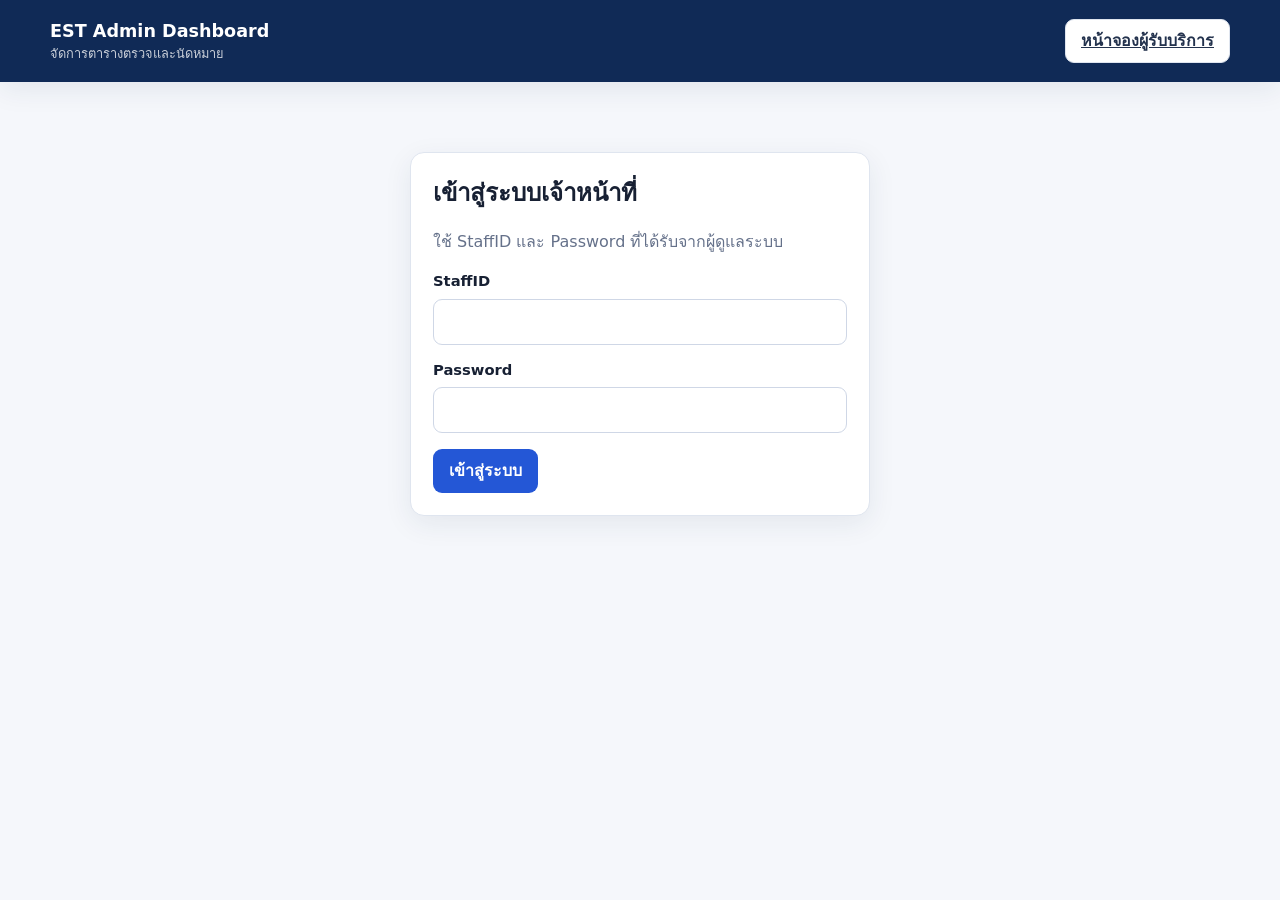
==== web/admin.html @ 44da2e07 "Add files via upload" ====
<!doctype html>
<html lang="th">
<head><meta charset="utf-8"><meta name="viewport" content="width=device-width,initial-scale=1"><title>EST Admin Dashboard</title><link rel="stylesheet" href="assets/styles.css"></head>
<body>
<header class="site-header"><div class="header-inner"><div class="brand">EST Admin Dashboard<small>จัดการตารางตรวจและนัดหมาย</small></div><a class="btn btn-ghost" href="index.html">หน้าจองผู้รับบริการ</a></div></header>
<main class="container">
  <section id="login-panel" class="card login-wrap">
    <h1>เข้าสู่ระบบเจ้าหน้าที่</h1><p class="muted">ใช้ StaffID และ Password ที่ได้รับจากผู้ดูแลระบบ</p>
    <div id="admin-message" class="notice hidden" role="status"></div>
    <form id="login-form">
      <div class="field"><label for="login-staff-id">StaffID</label><input id="login-staff-id" autocomplete="username" required></div>
      <div class="field" style="margin-top:14px"><label for="login-password">Password</label><input id="login-password" type="password" autocomplete="current-password" required></div>
      <div class="actions"><button id="login-button" class="btn btn-primary" type="submit">เข้าสู่ระบบ</button></div>
    </form>
  </section>

  <section id="dashboard" class="hidden">
    <div class="dashboard-header"><div><h1 style="margin:0">จัดการ EST Booking</h1><div id="user-chip" class="user-chip"></div></div><button id="logout-button" class="btn btn-ghost">ออกจากระบบ</button></div>
    <div id="dashboard-message" class="notice hidden" role="status"></div>
    <nav class="tabs" aria-label="เมนูจัดการ">
      <button class="tab active" data-tab="calendar" type="button">Calendar</button>
      <button class="tab" data-tab="bookings" type="button">Bookings</button>
      <button class="tab" data-tab="users" type="button" id="users-tab">Users</button>
    </nav>

    <section id="calendar-panel" class="tab-panel">
      <div class="card">
        <div class="toolbar"><div class="toolbar-group"><button id="week-prev" class="btn btn-ghost">← ก่อนหน้า</button><button id="week-today" class="btn">สัปดาห์นี้</button><button id="week-next" class="btn btn-ghost">ถัดไป →</button><strong id="week-label"></strong></div><button id="add-schedule" class="btn btn-primary">+ เปิดห้องตรวจ</button></div>
        <div id="week-grid" class="week-grid"></div>
      </div>
    </section>

    <section id="bookings-panel" class="tab-panel hidden">
      <div class="card">
        <div class="toolbar"><div class="toolbar-group">
          <div class="field"><label for="booking-filter-date">วันที่</label><input type="date" id="booking-filter-date"></div>
          <div class="field"><label for="booking-filter-status">Status</label><select id="booking-filter-status"><option value="">ทั้งหมด</option><option>CONFIRMED</option><option>RESCHEDULED</option><option>CANCELLED</option><option>COMPLETED</option><option>NO_SHOW</option></select></div>
          <div class="field"><label for="booking-filter-query">ค้นหา</label><input id="booking-filter-query" placeholder="ชื่อ / เบอร์ / Booking Ref"></div>
          <button id="booking-search" class="btn" type="button">ค้นหา</button>
        </div><button id="add-booking" class="btn btn-primary">+ เพิ่มนัด</button></div>
        <div class="table-wrap"><table><thead><tr><th>วัน/เวลา</th><th>Booking Ref</th><th>ผู้รับบริการ</th><th>ติดต่อ</th><th>Status</th><th>การจัดการ</th></tr></thead><tbody id="booking-table-body"></tbody></table></div>
      </div>
    </section>

    <section id="users-panel" class="tab-panel hidden">
      <div class="grid grid-2">
        <div class="card"><h2>เพิ่มผู้ใช้งาน</h2><form id="create-user-form"><div class="field"><label>StaffID</label><input name="staffId" required></div><div class="field"><label>ชื่อ</label><input name="name" required></div><div class="field"><label>Role</label><select name="role"><option>ADMIN</option><option>SUPER_ADMIN</option></select></div><div class="field"><label>Temporary Password</label><input name="password" type="password" minlength="12" required></div><div class="actions"><button class="btn btn-primary" type="submit">สร้างบัญชี</button></div></form></div>
        <div class="card"><h2>บัญชีเจ้าหน้าที่</h2><div class="table-wrap"><table><thead><tr><th>StaffID</th><th>ชื่อ</th><th>Role</th><th>สถานะ</th><th>จัดการ</th></tr></thead><tbody id="users-table-body"></tbody></table></div></div>
      </div>
    </section>
  </section>
</main>

<dialog id="schedule-dialog"><div class="dialog-body"><div class="dialog-header"><h2 id="schedule-dialog-title">เปิดห้องตรวจ</h2><button class="icon-btn" data-close-dialog="schedule-dialog" aria-label="ปิด">×</button></div><form id="schedule-form"><input type="hidden" name="eventId"><div class="grid grid-2"><div class="field"><label>วันที่</label><input type="date" name="date" required></div><div class="field"><label>จำนวนห้อง</label><select name="rooms"><option value="1">1 ห้อง</option><option value="2">2 ห้อง</option><option value="3">3 ห้อง</option></select></div><div class="field"><label>เริ่ม</label><input type="time" step="1800" name="startTime" required></div><div class="field"><label>สิ้นสุด</label><input type="time" step="1800" name="endTime" required></div></div><div class="actions"><button class="btn btn-primary" type="submit">บันทึก</button><button class="btn btn-ghost" type="button" data-close-dialog="schedule-dialog">ยกเลิก</button><button id="delete-schedule" class="btn btn-danger hidden" type="button">ลบช่วงตรวจ</button></div></form></div></dialog>

<dialog id="booking-dialog"><div class="dialog-body"><div class="dialog-header"><h2 id="booking-dialog-title">เพิ่มนัด</h2><button class="icon-btn" data-close-dialog="booking-dialog" aria-label="ปิด">×</button></div><form id="admin-booking-form"><input type="hidden" name="bookingId"><div class="grid grid-2"><div class="field"><label>วันที่ตรวจ</label><input type="date" name="appointmentDate" required></div><div class="field"><label>เวลา</label><select name="startTime" required><option value="">เลือกวันที่ก่อน</option></select></div></div><div id="admin-patient-fields"><div class="grid grid-2" style="margin-top:14px"><div class="field"><label>ชื่อ</label><input name="firstName"></div><div class="field"><label>นามสกุล</label><input name="lastName"></div><div class="field"><label>วันเกิด</label><input type="date" name="dob"></div><div class="field"><label>เบอร์โทร</label><input name="phone"></div><div class="field"><label>Email</label><input type="email" name="email"></div><div class="field"><label>เลขบัตรประชาชน</label><input name="thaiNationalId" inputmode="numeric" autocomplete="off"></div></div><div class="field" style="margin-top:14px"><label>โรคประจำตัว</label><textarea name="underlyingDisease"></textarea></div></div><div id="reschedule-reason-fields" class="hidden" style="margin-top:14px"><div class="field"><label>เหตุผลการเลื่อนนัด</label><select name="reasonCode"></select></div><div class="field"><label>รายละเอียด</label><textarea name="reasonDetail"></textarea></div></div><div class="actions"><button class="btn btn-primary" type="submit">บันทึกนัด</button><button class="btn btn-ghost" type="button" data-close-dialog="booking-dialog">ยกเลิก</button></div></form></div></dialog>

<dialog id="reason-dialog"><div class="dialog-body"><div class="dialog-header"><h2 id="reason-dialog-title">ยืนยันการเปลี่ยนแปลง</h2><button class="icon-btn" data-close-dialog="reason-dialog" aria-label="ปิด">×</button></div><div id="impact-summary" class="notice warning"></div><div id="impact-details" class="impact-list"></div><div class="field" style="margin-top:14px"><label for="reason-code">เหตุผล</label><select id="reason-code"></select></div><div class="field" style="margin-top:10px"><label for="reason-detail">รายละเอียด</label><textarea id="reason-detail"></textarea></div><div class="actions"><button id="reason-confirm" class="btn btn-danger" type="button">ยืนยันดำเนินการ</button><button class="btn btn-ghost" type="button" data-close-dialog="reason-dialog">ยกเลิก</button></div></div></dialog>

<dialog id="password-dialog"><div class="dialog-body"><div class="dialog-header"><h2 id="password-dialog-title">เปลี่ยน Password</h2><button class="icon-btn" id="password-close" data-close-dialog="password-dialog" aria-label="ปิด">×</button></div><form id="password-form"><input type="hidden" name="targetStaffId"><div class="field" id="current-password-field"><label>รหัสผ่านปัจจุบัน</label><input type="password" name="currentPassword" autocomplete="current-password"></div><div class="field" style="margin-top:12px"><label>รหัสผ่านใหม่</label><input type="password" name="newPassword" minlength="12" autocomplete="new-password" required></div><div class="actions"><button class="btn btn-primary" type="submit">บันทึก Password</button><button class="btn btn-ghost" type="button" data-close-dialog="password-dialog">ยกเลิก</button></div></form></div></dialog>

<script src="config.js"></script><script src="assets/api.js"></script><script src="assets/ui-utils.js"></script><script src="assets/admin.js"></script>
</body></html>
---- web/assets/styles.css ----
:root{font-family:Inter,"Noto Sans Thai",system-ui,-apple-system,BlinkMacSystemFont,"Segoe UI",sans-serif;color:#172033;background:#f5f7fb;line-height:1.5;--bg:#f5f7fb;--surface:#fff;--line:#dfe5ef;--muted:#65718a;--primary:#2457d6;--primary-strong:#1742ad;--danger:#b42318;--success:#087443;--warn:#9a6700;--shadow:0 8px 28px rgba(31,45,75,.08)}*{box-sizing:border-box}body{margin:0;background:var(--bg)}button,input,select,textarea{font:inherit}button{cursor:pointer}.site-header{background:#102a56;color:#fff;padding:18px 22px;box-shadow:var(--shadow)}.header-inner{max-width:1180px;margin:auto;display:flex;gap:16px;align-items:center;justify-content:space-between}.brand{font-size:1.1rem;font-weight:800}.brand small{display:block;font-weight:400;opacity:.78;font-size:.8rem}.container{max-width:1180px;margin:28px auto;padding:0 18px}.narrow{max-width:820px}.card{background:var(--surface);border:1px solid var(--line);border-radius:14px;box-shadow:var(--shadow);padding:22px;margin-bottom:18px}.card h1,.card h2,.card h3{margin-top:0}.muted{color:var(--muted)}.grid{display:grid;gap:16px}.grid-2{grid-template-columns:repeat(2,minmax(0,1fr))}.grid-3{grid-template-columns:repeat(3,minmax(0,1fr))}.field{display:flex;flex-direction:column;gap:6px}.field label{font-weight:650;font-size:.92rem}.field input,.field select,.field textarea{width:100%;border:1px solid #cfd7e6;border-radius:9px;padding:10px 12px;background:#fff;color:#172033}.field textarea{min-height:90px;resize:vertical}.field input:focus,.field select:focus,.field textarea:focus,button:focus-visible{outline:3px solid rgba(36,87,214,.2);outline-offset:1px;border-color:var(--primary)}.actions{display:flex;gap:10px;align-items:center;flex-wrap:wrap;margin-top:16px}.btn{border:1px solid transparent;border-radius:9px;padding:9px 15px;font-weight:700;background:#edf2fb;color:#23324d}.btn:hover{filter:brightness(.98)}.btn-primary{background:var(--primary);color:#fff}.btn-primary:hover{background:var(--primary-strong)}.btn-danger{background:#fff0ef;color:var(--danger);border-color:#ffc7c2}.btn-ghost{background:#fff;border-color:var(--line)}.btn-small{padding:6px 9px;font-size:.84rem}.notice{border-radius:10px;padding:11px 13px;margin:12px 0;background:#eef4ff;color:#244784}.notice.error{background:#fff1f0;color:#8f1d16}.notice.success{background:#eaf8f1;color:#08623a}.notice.warning{background:#fff7df;color:#7b5700}.hidden{display:none!important}.slot-list{display:flex;flex-wrap:wrap;gap:9px;margin-top:14px}.slot{border:1px solid #cad6ed;background:#fff;border-radius:10px;padding:9px 13px;min-width:105px}.slot.selected{background:#e9efff;border-color:var(--primary);color:#143a9b}.slot small{display:block;color:var(--muted);font-weight:400}.summary-list{display:grid;grid-template-columns:max-content 1fr;gap:8px 14px}.summary-list dt{font-weight:700}.summary-list dd{margin:0}.tabs{display:flex;gap:8px;flex-wrap:wrap;border-bottom:1px solid var(--line);margin-bottom:18px}.tab{border:0;background:transparent;padding:10px 14px;border-bottom:3px solid transparent;font-weight:700;color:var(--muted)}.tab.active{color:var(--primary);border-bottom-color:var(--primary)}.toolbar{display:flex;gap:10px;align-items:end;justify-content:space-between;flex-wrap:wrap;margin-bottom:16px}.toolbar-group{display:flex;gap:8px;align-items:center;flex-wrap:wrap}.week-grid{display:grid;grid-template-columns:repeat(7,minmax(150px,1fr));gap:10px;overflow-x:auto;padding-bottom:8px}.day-column{border:1px solid var(--line);border-radius:12px;background:#fbfcff;min-height:180px}.day-heading{padding:10px;border-bottom:1px solid var(--line);font-weight:800;position:sticky;top:0;background:#fbfcff;border-radius:12px 12px 0 0}.schedule-event{margin:9px;padding:10px;border-radius:10px;border:1px solid #ccd8f0;background:#fff}.schedule-event .event-title{font-weight:800;color:#173f9d}.slot-row{display:flex;justify-content:space-between;gap:8px;font-size:.8rem;padding:3px 0;border-bottom:1px dashed #e7ebf2}.slot-row:last-child{border-bottom:0}.over-capacity{color:var(--danger);font-weight:800}.table-wrap{overflow:auto;border:1px solid var(--line);border-radius:11px}table{border-collapse:collapse;width:100%;min-width:760px;background:#fff}th,td{text-align:left;padding:10px 11px;border-bottom:1px solid #edf0f5;vertical-align:top}th{font-size:.82rem;color:#53617a;background:#f8faff;position:sticky;top:0}td{font-size:.9rem}.status{display:inline-flex;border-radius:999px;padding:3px 8px;font-size:.78rem;font-weight:800;background:#edf2fb}.status.CONFIRMED{background:#e9f7ef;color:#09633a}.status.CANCELLED,.status.NO_SHOW{background:#fff0ef;color:#9a271f}.status.RESCHEDULED{background:#fff7df;color:#7a5900}.status.COMPLETED{background:#eaf2ff;color:#234f9f}.login-wrap{max-width:460px;margin:70px auto}.dashboard-header{display:flex;align-items:center;justify-content:space-between;gap:12px;margin-bottom:16px}.user-chip{font-size:.9rem;color:var(--muted)}dialog{border:0;border-radius:14px;padding:0;max-width:min(720px,calc(100vw - 24px));width:100%;box-shadow:0 24px 70px rgba(0,0,0,.25)}dialog::backdrop{background:rgba(15,25,44,.5)}.dialog-body{padding:22px}.dialog-header{display:flex;justify-content:space-between;align-items:center;gap:10px;margin-bottom:16px}.dialog-header h2{margin:0}.icon-btn{border:0;background:transparent;font-size:1.4rem;color:var(--muted)}.impact-list{max-height:230px;overflow:auto;border:1px solid var(--line);border-radius:9px;padding:8px}.empty{padding:30px 12px;text-align:center;color:var(--muted)}.loading{opacity:.55;pointer-events:none}.footer-note{font-size:.82rem;color:var(--muted);margin-top:20px}.right{text-align:right}.pill{border-radius:999px;padding:3px 8px;background:#eef2f7;color:#4b5870;font-size:.78rem}.mobile-only{display:none}@media(max-width:820px){.grid-2,.grid-3{grid-template-columns:1fr}.container{margin-top:18px}.card{padding:16px}.week-grid{grid-template-columns:repeat(7,230px)}.header-inner{align-items:flex-start}.desktop-only{display:none}.mobile-only{display:block}.toolbar{align-items:stretch}.toolbar-group{width:100%}.toolbar-group>.field{flex:1;min-width:130px}}@media(max-width:520px){.site-header{padding:14px}.container{padding:0 10px}.actions .btn{flex:1}.summary-list{grid-template-columns:1fr}.summary-list dd{margin-bottom:6px}}
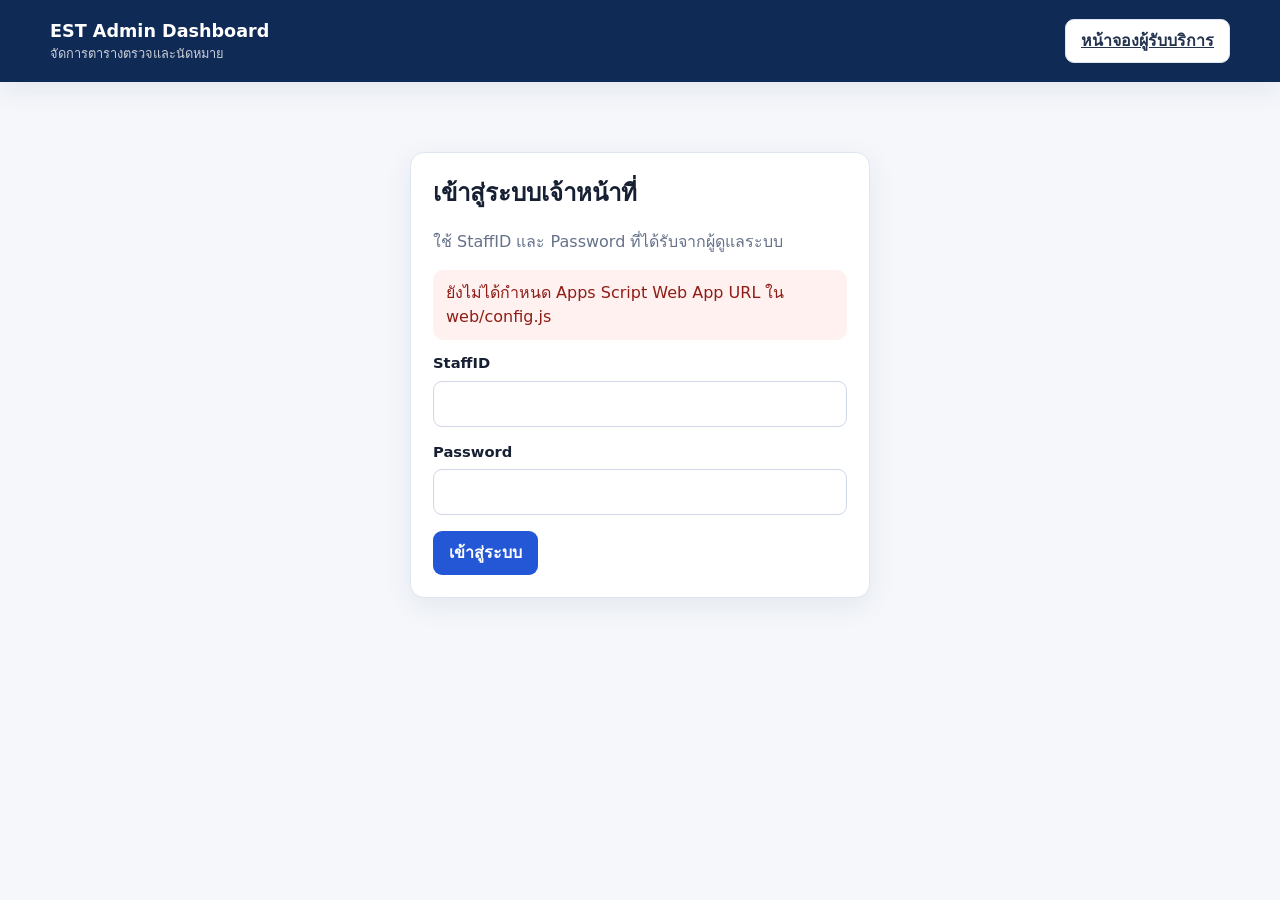
==== commit 8ca4cd94: "Add files via upload" ====
--- a/web/admin.html
+++ b/web/admin.html
@@ -3,6 +3,7 @@
 <head><meta charset="utf-8"><meta name="viewport" content="width=device-width,initial-scale=1"><title>EST Admin Dashboard</title><link rel="stylesheet" href="assets/styles.css"></head>
 <body>
 <header class="site-header"><div class="header-inner"><div class="brand">EST Admin Dashboard<small>จัดการตารางตรวจและนัดหมาย</small></div><a class="btn btn-ghost" href="index.html">หน้าจองผู้รับบริการ</a></div></header>
+<div id="global-loading" class="loading-overlay hidden" role="status" aria-live="polite" aria-busy="true"><div class="loading-panel"><div class="loader-spinner" aria-hidden="true"></div><div id="global-loading-text">กำลังดำเนินการ...</div></div></div>
 <main class="container">
   <section id="login-panel" class="card login-wrap">
     <h1>เข้าสู่ระบบเจ้าหน้าที่</h1><p class="muted">ใช้ StaffID และ Password ที่ได้รับจากผู้ดูแลระบบ</p>
@@ -25,8 +26,9 @@
 
     <section id="calendar-panel" class="tab-panel">
       <div class="card">
-        <div class="toolbar"><div class="toolbar-group"><button id="week-prev" class="btn btn-ghost">← ก่อนหน้า</button><button id="week-today" class="btn">สัปดาห์นี้</button><button id="week-next" class="btn btn-ghost">ถัดไป →</button><strong id="week-label"></strong></div><button id="add-schedule" class="btn btn-primary">+ เปิดห้องตรวจ</button></div>
-        <div id="week-grid" class="week-grid"></div>
+        <div class="toolbar"><div class="toolbar-group"><button id="admin-month-prev" class="btn btn-ghost">← เดือนก่อน</button><button id="admin-month-today" class="btn">เดือนนี้</button><button id="admin-month-next" class="btn btn-ghost">เดือนถัดไป →</button><strong id="admin-month-label"></strong></div><button id="add-schedule" class="btn btn-primary">+ เปิดห้องตรวจ</button></div>
+        <div class="calendar-weekdays" aria-hidden="true"><span>จ.</span><span>อ.</span><span>พ.</span><span>พฤ.</span><span>ศ.</span><span>ส.</span><span>อา.</span></div>
+        <div id="admin-month-grid" class="month-grid admin-month"></div>
       </div>
     </section>
 
@@ -51,7 +53,9 @@
   </section>
 </main>
 
-<dialog id="schedule-dialog"><div class="dialog-body"><div class="dialog-header"><h2 id="schedule-dialog-title">เปิดห้องตรวจ</h2><button class="icon-btn" data-close-dialog="schedule-dialog" aria-label="ปิด">×</button></div><form id="schedule-form"><input type="hidden" name="eventId"><div class="grid grid-2"><div class="field"><label>วันที่</label><input type="date" name="date" required></div><div class="field"><label>จำนวนห้อง</label><select name="rooms"><option value="1">1 ห้อง</option><option value="2">2 ห้อง</option><option value="3">3 ห้อง</option></select></div><div class="field"><label>เริ่ม</label><input type="time" step="1800" name="startTime" required></div><div class="field"><label>สิ้นสุด</label><input type="time" step="1800" name="endTime" required></div></div><div class="actions"><button class="btn btn-primary" type="submit">บันทึก</button><button class="btn btn-ghost" type="button" data-close-dialog="schedule-dialog">ยกเลิก</button><button id="delete-schedule" class="btn btn-danger hidden" type="button">ลบช่วงตรวจ</button></div></form></div></dialog>
+<dialog id="schedule-dialog"><div class="dialog-body"><div class="dialog-header"><h2 id="schedule-dialog-title">เปิดห้องตรวจ</h2><button class="icon-btn" data-close-dialog="schedule-dialog" aria-label="ปิด">×</button></div><form id="schedule-form"><input type="hidden" name="eventId"><div class="grid grid-2"><div class="field"><label>Start Date</label><input type="date" name="startDate" required></div><div class="field" id="schedule-end-date-field"><label>End Date</label><input type="date" name="endDate" required></div><div class="field"><label>จำนวนห้อง</label><select name="rooms"><option value="1">1 ห้อง</option><option value="2">2 ห้อง</option><option value="3">3 ห้อง</option></select></div><div class="field"><label>เริ่ม</label><input type="time" step="1800" name="startTime" required></div><div class="field"><label>สิ้นสุด</label><input type="time" step="1800" name="endTime" required></div></div><p id="bulk-schedule-help" class="muted">ระบบจะสร้างรอบตรวจแยกเป็นรายวัน และสามารถกลับมาแก้ไขแต่ละวันจาก Calendar ได้</p><div class="actions"><button class="btn btn-primary" type="submit">บันทึก</button><button class="btn btn-ghost" type="button" data-close-dialog="schedule-dialog">ยกเลิก</button><button id="delete-schedule" class="btn btn-danger hidden" type="button">ลบช่วงตรวจ</button></div></form></div></dialog>
+
+<dialog id="day-detail-dialog"><div class="dialog-body"><div class="dialog-header"><h2 id="day-detail-title">รอบตรวจประจำวัน</h2><button class="icon-btn" data-close-dialog="day-detail-dialog" aria-label="ปิด">×</button></div><div id="day-detail-events"></div></div></dialog>
 
 <dialog id="booking-dialog"><div class="dialog-body"><div class="dialog-header"><h2 id="booking-dialog-title">เพิ่มนัด</h2><button class="icon-btn" data-close-dialog="booking-dialog" aria-label="ปิด">×</button></div><form id="admin-booking-form"><input type="hidden" name="bookingId"><div class="grid grid-2"><div class="field"><label>วันที่ตรวจ</label><input type="date" name="appointmentDate" required></div><div class="field"><label>เวลา</label><select name="startTime" required><option value="">เลือกวันที่ก่อน</option></select></div></div><div id="admin-patient-fields"><div class="grid grid-2" style="margin-top:14px"><div class="field"><label>ชื่อ</label><input name="firstName"></div><div class="field"><label>นามสกุล</label><input name="lastName"></div><div class="field"><label>วันเกิด</label><input type="date" name="dob"></div><div class="field"><label>เบอร์โทร</label><input name="phone"></div><div class="field"><label>Email</label><input type="email" name="email"></div><div class="field"><label>เลขบัตรประชาชน</label><input name="thaiNationalId" inputmode="numeric" autocomplete="off"></div></div><div class="field" style="margin-top:14px"><label>โรคประจำตัว</label><textarea name="underlyingDisease"></textarea></div></div><div id="reschedule-reason-fields" class="hidden" style="margin-top:14px"><div class="field"><label>เหตุผลการเลื่อนนัด</label><select name="reasonCode"></select></div><div class="field"><label>รายละเอียด</label><textarea name="reasonDetail"></textarea></div></div><div class="actions"><button class="btn btn-primary" type="submit">บันทึกนัด</button><button class="btn btn-ghost" type="button" data-close-dialog="booking-dialog">ยกเลิก</button></div></form></div></dialog>
 
--- a/web/assets/styles.css
+++ b/web/assets/styles.css
@@ -1 +1,11 @@
 :root{font-family:Inter,"Noto Sans Thai",system-ui,-apple-system,BlinkMacSystemFont,"Segoe UI",sans-serif;color:#172033;background:#f5f7fb;line-height:1.5;--bg:#f5f7fb;--surface:#fff;--line:#dfe5ef;--muted:#65718a;--primary:#2457d6;--primary-strong:#1742ad;--danger:#b42318;--success:#087443;--warn:#9a6700;--shadow:0 8px 28px rgba(31,45,75,.08)}*{box-sizing:border-box}body{margin:0;background:var(--bg)}button,input,select,textarea{font:inherit}button{cursor:pointer}.site-header{background:#102a56;color:#fff;padding:18px 22px;box-shadow:var(--shadow)}.header-inner{max-width:1180px;margin:auto;display:flex;gap:16px;align-items:center;justify-content:space-between}.brand{font-size:1.1rem;font-weight:800}.brand small{display:block;font-weight:400;opacity:.78;font-size:.8rem}.container{max-width:1180px;margin:28px auto;padding:0 18px}.narrow{max-width:820px}.card{background:var(--surface);border:1px solid var(--line);border-radius:14px;box-shadow:var(--shadow);padding:22px;margin-bottom:18px}.card h1,.card h2,.card h3{margin-top:0}.muted{color:var(--muted)}.grid{display:grid;gap:16px}.grid-2{grid-template-columns:repeat(2,minmax(0,1fr))}.grid-3{grid-template-columns:repeat(3,minmax(0,1fr))}.field{display:flex;flex-direction:column;gap:6px}.field label{font-weight:650;font-size:.92rem}.field input,.field select,.field textarea{width:100%;border:1px solid #cfd7e6;border-radius:9px;padding:10px 12px;background:#fff;color:#172033}.field textarea{min-height:90px;resize:vertical}.field input:focus,.field select:focus,.field textarea:focus,button:focus-visible{outline:3px solid rgba(36,87,214,.2);outline-offset:1px;border-color:var(--primary)}.actions{display:flex;gap:10px;align-items:center;flex-wrap:wrap;margin-top:16px}.btn{border:1px solid transparent;border-radius:9px;padding:9px 15px;font-weight:700;background:#edf2fb;color:#23324d}.btn:hover{filter:brightness(.98)}.btn-primary{background:var(--primary);color:#fff}.btn-primary:hover{background:var(--primary-strong)}.btn-danger{background:#fff0ef;color:var(--danger);border-color:#ffc7c2}.btn-ghost{background:#fff;border-color:var(--line)}.btn-small{padding:6px 9px;font-size:.84rem}.notice{border-radius:10px;padding:11px 13px;margin:12px 0;background:#eef4ff;color:#244784}.notice.error{background:#fff1f0;color:#8f1d16}.notice.success{background:#eaf8f1;color:#08623a}.notice.warning{background:#fff7df;color:#7b5700}.hidden{display:none!important}.slot-list{display:flex;flex-wrap:wrap;gap:9px;margin-top:14px}.slot{border:1px solid #cad6ed;background:#fff;border-radius:10px;padding:9px 13px;min-width:105px}.slot.selected{background:#e9efff;border-color:var(--primary);color:#143a9b}.slot small{display:block;color:var(--muted);font-weight:400}.summary-list{display:grid;grid-template-columns:max-content 1fr;gap:8px 14px}.summary-list dt{font-weight:700}.summary-list dd{margin:0}.tabs{display:flex;gap:8px;flex-wrap:wrap;border-bottom:1px solid var(--line);margin-bottom:18px}.tab{border:0;background:transparent;padding:10px 14px;border-bottom:3px solid transparent;font-weight:700;color:var(--muted)}.tab.active{color:var(--primary);border-bottom-color:var(--primary)}.toolbar{display:flex;gap:10px;align-items:end;justify-content:space-between;flex-wrap:wrap;margin-bottom:16px}.toolbar-group{display:flex;gap:8px;align-items:center;flex-wrap:wrap}.week-grid{display:grid;grid-template-columns:repeat(7,minmax(150px,1fr));gap:10px;overflow-x:auto;padding-bottom:8px}.day-column{border:1px solid var(--line);border-radius:12px;background:#fbfcff;min-height:180px}.day-heading{padding:10px;border-bottom:1px solid var(--line);font-weight:800;position:sticky;top:0;background:#fbfcff;border-radius:12px 12px 0 0}.schedule-event{margin:9px;padding:10px;border-radius:10px;border:1px solid #ccd8f0;background:#fff}.schedule-event .event-title{font-weight:800;color:#173f9d}.slot-row{display:flex;justify-content:space-between;gap:8px;font-size:.8rem;padding:3px 0;border-bottom:1px dashed #e7ebf2}.slot-row:last-child{border-bottom:0}.over-capacity{color:var(--danger);font-weight:800}.table-wrap{overflow:auto;border:1px solid var(--line);border-radius:11px}table{border-collapse:collapse;width:100%;min-width:760px;background:#fff}th,td{text-align:left;padding:10px 11px;border-bottom:1px solid #edf0f5;vertical-align:top}th{font-size:.82rem;color:#53617a;background:#f8faff;position:sticky;top:0}td{font-size:.9rem}.status{display:inline-flex;border-radius:999px;padding:3px 8px;font-size:.78rem;font-weight:800;background:#edf2fb}.status.CONFIRMED{background:#e9f7ef;color:#09633a}.status.CANCELLED,.status.NO_SHOW{background:#fff0ef;color:#9a271f}.status.RESCHEDULED{background:#fff7df;color:#7a5900}.status.COMPLETED{background:#eaf2ff;color:#234f9f}.login-wrap{max-width:460px;margin:70px auto}.dashboard-header{display:flex;align-items:center;justify-content:space-between;gap:12px;margin-bottom:16px}.user-chip{font-size:.9rem;color:var(--muted)}dialog{border:0;border-radius:14px;padding:0;max-width:min(720px,calc(100vw - 24px));width:100%;box-shadow:0 24px 70px rgba(0,0,0,.25)}dialog::backdrop{background:rgba(15,25,44,.5)}.dialog-body{padding:22px}.dialog-header{display:flex;justify-content:space-between;align-items:center;gap:10px;margin-bottom:16px}.dialog-header h2{margin:0}.icon-btn{border:0;background:transparent;font-size:1.4rem;color:var(--muted)}.impact-list{max-height:230px;overflow:auto;border:1px solid var(--line);border-radius:9px;padding:8px}.empty{padding:30px 12px;text-align:center;color:var(--muted)}.loading{opacity:.55;pointer-events:none}.footer-note{font-size:.82rem;color:var(--muted);margin-top:20px}.right{text-align:right}.pill{border-radius:999px;padding:3px 8px;background:#eef2f7;color:#4b5870;font-size:.78rem}.mobile-only{display:none}@media(max-width:820px){.grid-2,.grid-3{grid-template-columns:1fr}.container{margin-top:18px}.card{padding:16px}.week-grid{grid-template-columns:repeat(7,230px)}.header-inner{align-items:flex-start}.desktop-only{display:none}.mobile-only{display:block}.toolbar{align-items:stretch}.toolbar-group{width:100%}.toolbar-group>.field{flex:1;min-width:130px}}@media(max-width:520px){.site-header{padding:14px}.container{padding:0 10px}.actions .btn{flex:1}.summary-list{grid-template-columns:1fr}.summary-list dd{margin-bottom:6px}}
+.month-toolbar{display:flex;align-items:center;justify-content:space-between;gap:10px;margin:14px 0}.calendar-weekdays,.month-grid{display:grid;grid-template-columns:repeat(7,minmax(0,1fr));gap:6px}.calendar-weekdays span{text-align:center;font-weight:800;color:var(--muted);font-size:.82rem;padding:6px}.month-day{min-height:92px;border:1px solid var(--line);background:#fff;border-radius:10px;padding:8px;text-align:left;display:flex;flex-direction:column;gap:8px;cursor:pointer}.month-day:hover:not(:disabled){border-color:#9fb4df;box-shadow:0 3px 12px rgba(31,45,75,.08)}.month-day .day-number{font-weight:800}.month-day .day-status{font-size:.72rem;line-height:1.25;color:var(--muted)}.month-day.state-available{background:#eef9f3;border-color:#a9dfc3}.month-day.state-available .day-status{color:#087443;font-weight:800}.month-day.state-full{background:#fff5f3}.month-day.state-full .day-status{color:#9a271f}.month-day.state-not_scheduled,.month-day.state-too_soon,.month-day.state-not_yet_open,.month-day.state-past{background:#f7f8fb}.month-day.state-past{opacity:.5}.month-day.outside-month{opacity:.28;cursor:default}.calendar-legend{display:flex;gap:14px;flex-wrap:wrap;margin-top:12px;font-size:.78rem;color:var(--muted)}.calendar-legend span{display:flex;align-items:center;gap:5px}.legend-dot{width:9px;height:9px;border-radius:50%;display:inline-block;background:#9ba7ba}.legend-dot.available{background:#39a66e}.legend-dot.full{background:#d8665c}.month-error{grid-column:1/-1}.public-month .month-day{min-height:88px}@media(max-width:620px){.month-day{min-height:68px;padding:6px}.month-day .day-status{font-size:.62rem}.month-toolbar .btn{padding:7px 9px;font-size:.78rem}.calendar-weekdays,.month-grid{gap:3px}.calendar-weekdays span{font-size:.7rem;padding:4px}.public-month .month-day{min-height:70px}}
+.admin-month .admin-day{min-height:142px;cursor:default;overflow:hidden}.schedule-event.compact{margin:4px 0;padding:6px;font-size:.72rem;cursor:pointer}.schedule-event.compact .event-summary{color:var(--muted);font-size:.68rem}.more-events{border:0;background:transparent;color:var(--primary);font-size:.72rem;font-weight:800;padding:4px 0}.admin-day .day-number{margin-bottom:4px}@media(max-width:820px){.admin-month .admin-day{min-height:100px}.schedule-event.compact{padding:4px}.schedule-event.compact .event-summary{display:none}}
+
+/* v1.3 blocking network feedback */
+.loading-overlay{position:fixed;inset:0;z-index:2000;display:flex;align-items:center;justify-content:center;background:rgba(255,255,255,.72);backdrop-filter:blur(2px);cursor:wait}
+.loading-overlay.hidden{display:none!important}
+.loading-panel{min-width:220px;max-width:80vw;padding:22px 26px;border-radius:16px;background:#fff;box-shadow:0 12px 40px rgba(0,0,0,.16);display:flex;align-items:center;gap:14px;font-weight:700}
+.loader-spinner{width:28px;height:28px;border:3px solid rgba(0,0,0,.14);border-top-color:currentColor;border-radius:50%;animation:est-spin .8s linear infinite;flex:0 0 auto}
+@keyframes est-spin{to{transform:rotate(360deg)}}
+@media (prefers-reduced-motion:reduce){.loader-spinner{animation-duration:1.6s}}
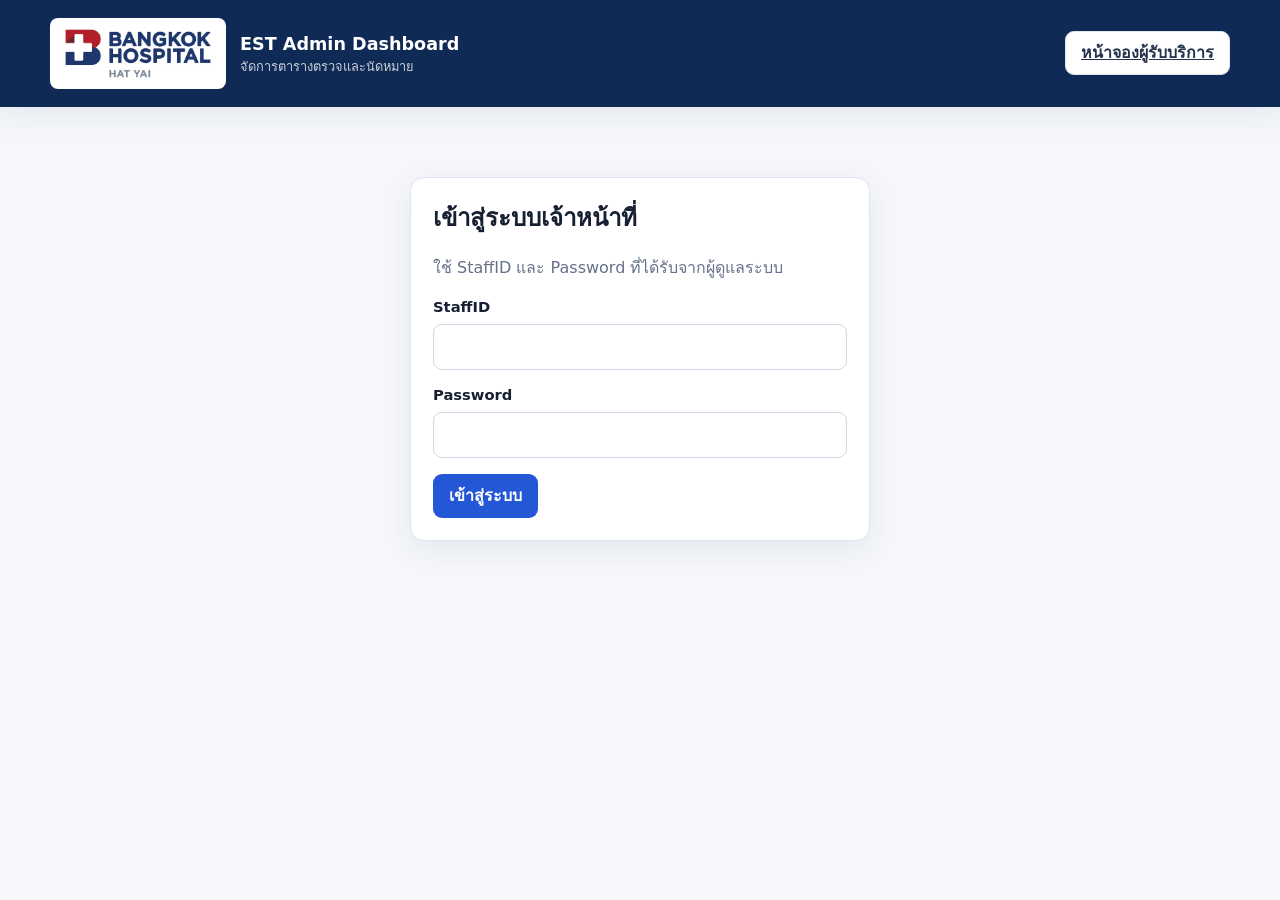
==== commit 9be8decd: "Add files via upload" ====
--- a/web/admin.html
+++ b/web/admin.html
@@ -1,8 +1,8 @@
 <!doctype html>
 <html lang="th">
-<head><meta charset="utf-8"><meta name="viewport" content="width=device-width,initial-scale=1"><title>EST Admin Dashboard</title><link rel="stylesheet" href="assets/styles.css"></head>
+<head><meta charset="utf-8"><meta name="viewport" content="width=device-width,initial-scale=1"><title>EST Admin Dashboard</title><link rel="icon" href="favicon.ico"><link rel="apple-touch-icon" href="assets/apple-touch-icon.png"><link rel="stylesheet" href="assets/styles.css"></head>
 <body>
-<header class="site-header"><div class="header-inner"><div class="brand">EST Admin Dashboard<small>จัดการตารางตรวจและนัดหมาย</small></div><a class="btn btn-ghost" href="index.html">หน้าจองผู้รับบริการ</a></div></header>
+<header class="site-header"><div class="header-inner"><div class="brand-lockup"><img class="brand-logo" src="assets/est-logo.png" alt="Bangkok Hospital Hat Yai"><div class="brand">EST Admin Dashboard<small>จัดการตารางตรวจและนัดหมาย</small></div></div><a class="btn btn-ghost" href="index.html">หน้าจองผู้รับบริการ</a></div></header>
 <div id="global-loading" class="loading-overlay hidden" role="status" aria-live="polite" aria-busy="true"><div class="loading-panel"><div class="loader-spinner" aria-hidden="true"></div><div id="global-loading-text">กำลังดำเนินการ...</div></div></div>
 <main class="container">
   <section id="login-panel" class="card login-wrap">
--- a/web/assets/styles.css
+++ b/web/assets/styles.css
@@ -9,3 +9,4 @@
 .loader-spinner{width:28px;height:28px;border:3px solid rgba(0,0,0,.14);border-top-color:currentColor;border-radius:50%;animation:est-spin .8s linear infinite;flex:0 0 auto}
 @keyframes est-spin{to{transform:rotate(360deg)}}
 @media (prefers-reduced-motion:reduce){.loader-spinner{animation-duration:1.6s}}
+.brand-lockup{display:flex;align-items:center;gap:14px;min-width:0}.brand-logo{display:block;width:176px;max-width:34vw;height:auto;background:#fff;border-radius:8px;padding:5px}.schedule-event.read-only{opacity:.58;cursor:not-allowed;background:#f3f5f8;border-style:dashed}.schedule-event.read-only .event-title{color:#667085}.schedule-ended{display:inline-flex;margin-top:6px;padding:2px 7px;border-radius:999px;background:#e9edf3;color:#5e6878;font-size:.72rem;font-weight:800}@media(max-width:620px){.brand-lockup{gap:9px}.brand-logo{width:124px;max-width:42vw}.brand{font-size:.95rem}.brand small{font-size:.72rem}}
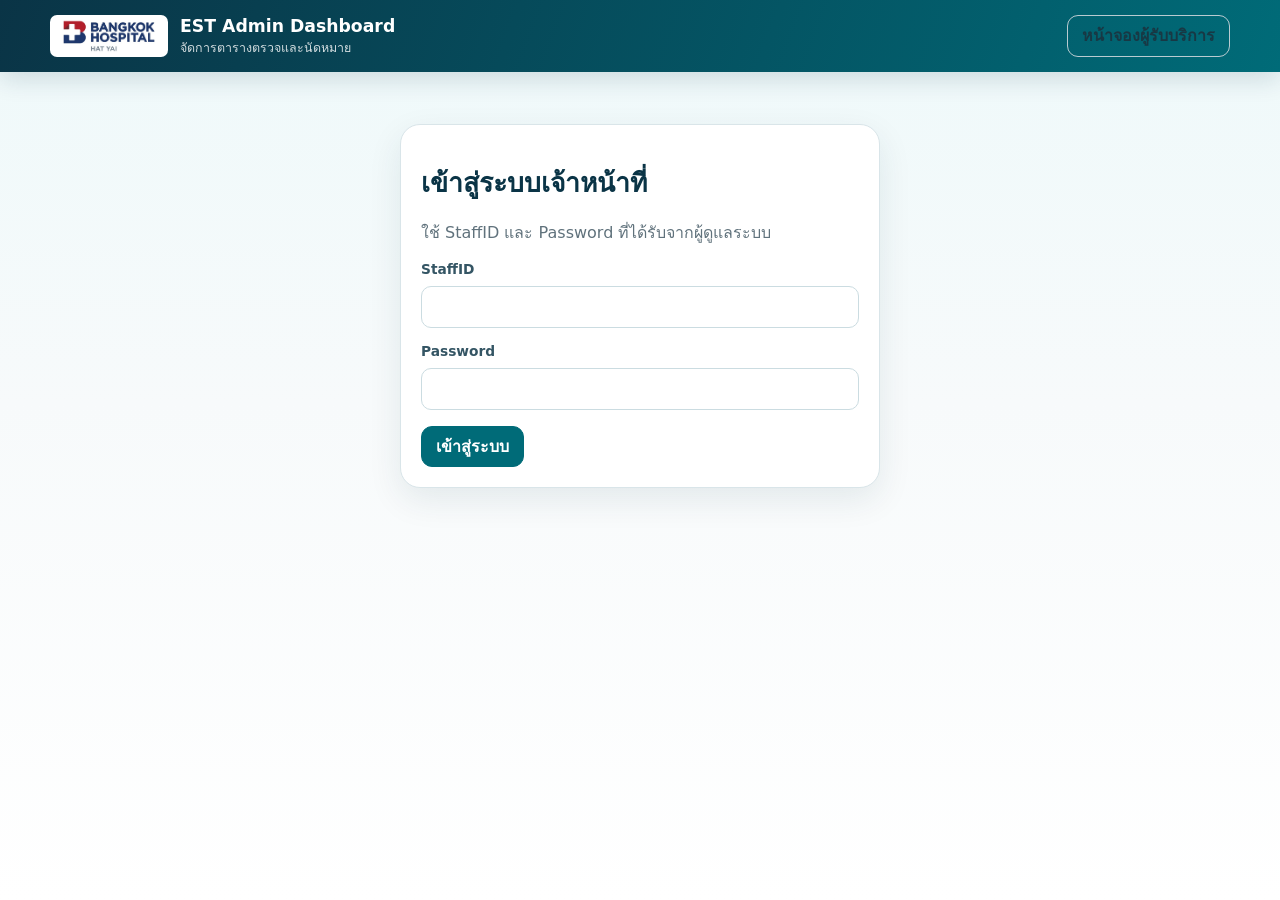
==== commit 8892a70e: "Add files via upload" ====
--- a/web/admin.html
+++ b/web/admin.html
@@ -1,67 +1,48 @@
 <!doctype html>
 <html lang="th">
-<head><meta charset="utf-8"><meta name="viewport" content="width=device-width,initial-scale=1"><title>EST Admin Dashboard</title><link rel="icon" href="favicon.ico"><link rel="apple-touch-icon" href="assets/apple-touch-icon.png"><link rel="stylesheet" href="assets/styles.css"></head>
+<head><meta charset="utf-8"><meta name="viewport" content="width=device-width,initial-scale=1"><meta name="theme-color" content="#006b78"><link rel="icon" href="assets/favicon.ico"><link rel="apple-touch-icon" href="assets/apple-touch-icon.png"><title>EST Admin Dashboard</title><link rel="stylesheet" href="assets/styles.css"></head>
 <body>
-<header class="site-header"><div class="header-inner"><div class="brand-lockup"><img class="brand-logo" src="assets/est-logo.png" alt="Bangkok Hospital Hat Yai"><div class="brand">EST Admin Dashboard<small>จัดการตารางตรวจและนัดหมาย</small></div></div><a class="btn btn-ghost" href="index.html">หน้าจองผู้รับบริการ</a></div></header>
-<div id="global-loading" class="loading-overlay hidden" role="status" aria-live="polite" aria-busy="true"><div class="loading-panel"><div class="loader-spinner" aria-hidden="true"></div><div id="global-loading-text">กำลังดำเนินการ...</div></div></div>
+<header class="site-header"><div class="header-inner"><div class="brand"><img class="brand-logo" src="assets/bhh-logo.jpg" alt="Bangkok Hospital Hat Yai"><span>EST Admin Dashboard<small>จัดการตารางตรวจและนัดหมาย</small></span></div><a class="btn btn-ghost header-link" href="index.html">หน้าจองผู้รับบริการ</a></div></header>
 <main class="container">
   <section id="login-panel" class="card login-wrap">
     <h1>เข้าสู่ระบบเจ้าหน้าที่</h1><p class="muted">ใช้ StaffID และ Password ที่ได้รับจากผู้ดูแลระบบ</p>
-    <div id="admin-message" class="notice hidden" role="status"></div>
-    <form id="login-form">
-      <div class="field"><label for="login-staff-id">StaffID</label><input id="login-staff-id" autocomplete="username" required></div>
-      <div class="field" style="margin-top:14px"><label for="login-password">Password</label><input id="login-password" type="password" autocomplete="current-password" required></div>
-      <div class="actions"><button id="login-button" class="btn btn-primary" type="submit">เข้าสู่ระบบ</button></div>
-    </form>
+    <div id="admin-message" class="notice hidden" role="status" aria-live="polite"></div>
+    <form id="login-form"><div class="field"><label for="login-staff-id">StaffID</label><input id="login-staff-id" autocomplete="username" required></div><div class="field field-wide"><label for="login-password">Password</label><input id="login-password" type="password" autocomplete="current-password" required></div><div class="actions"><button id="login-button" class="btn btn-primary" type="submit">เข้าสู่ระบบ</button></div></form>
   </section>
 
   <section id="dashboard" class="hidden">
-    <div class="dashboard-header"><div><h1 style="margin:0">จัดการ EST Booking</h1><div id="user-chip" class="user-chip"></div></div><button id="logout-button" class="btn btn-ghost">ออกจากระบบ</button></div>
-    <div id="dashboard-message" class="notice hidden" role="status"></div>
-    <nav class="tabs" aria-label="เมนูจัดการ">
-      <button class="tab active" data-tab="calendar" type="button">Calendar</button>
-      <button class="tab" data-tab="bookings" type="button">Bookings</button>
-      <button class="tab" data-tab="users" type="button" id="users-tab">Users</button>
-    </nav>
+    <div class="dashboard-header"><div><h1>จัดการ EST Booking</h1><div id="user-chip" class="user-chip"></div></div><div class="actions compact-actions"><button id="own-password-button" class="btn btn-ghost" type="button">เปลี่ยน Password</button><button id="logout-button" class="btn btn-ghost" type="button">ออกจากระบบ</button></div></div>
+    <div id="dashboard-message" class="notice hidden" role="status" aria-live="polite"></div>
+    <nav class="tabs" aria-label="เมนูจัดการ"><button class="tab active" data-tab="calendar" type="button">Calendar</button><button class="tab" data-tab="bookings" type="button">Bookings</button><button class="tab" data-tab="users" type="button" id="users-tab">Users</button></nav>
 
     <section id="calendar-panel" class="tab-panel">
-      <div class="card">
-        <div class="toolbar"><div class="toolbar-group"><button id="admin-month-prev" class="btn btn-ghost">← เดือนก่อน</button><button id="admin-month-today" class="btn">เดือนนี้</button><button id="admin-month-next" class="btn btn-ghost">เดือนถัดไป →</button><strong id="admin-month-label"></strong></div><button id="add-schedule" class="btn btn-primary">+ เปิดห้องตรวจ</button></div>
-        <div class="calendar-weekdays" aria-hidden="true"><span>จ.</span><span>อ.</span><span>พ.</span><span>พฤ.</span><span>ศ.</span><span>ส.</span><span>อา.</span></div>
-        <div id="admin-month-grid" class="month-grid admin-month"></div>
-      </div>
+      <div class="card"><div class="toolbar"><div class="toolbar-group"><button id="month-admin-prev" class="btn btn-ghost" type="button">← เดือนก่อน</button><button id="month-admin-today" class="btn" type="button">เดือนนี้</button><button id="month-admin-next" class="btn btn-ghost" type="button">เดือนถัดไป →</button><strong id="admin-month-label"></strong></div><button id="add-schedule" class="btn btn-primary" type="button">+ เปิดห้องตรวจ</button></div>
+      <div class="weekday-row" aria-hidden="true"><span>จ</span><span>อ</span><span>พ</span><span>พฤ</span><span>ศ</span><span>ส</span><span>อา</span></div><div id="admin-month-grid" class="month-grid admin-month-grid"></div></div>
     </section>
 
     <section id="bookings-panel" class="tab-panel hidden">
-      <div class="card">
-        <div class="toolbar"><div class="toolbar-group">
-          <div class="field"><label for="booking-filter-date">วันที่</label><input type="date" id="booking-filter-date"></div>
-          <div class="field"><label for="booking-filter-status">Status</label><select id="booking-filter-status"><option value="">ทั้งหมด</option><option>CONFIRMED</option><option>RESCHEDULED</option><option>CANCELLED</option><option>COMPLETED</option><option>NO_SHOW</option></select></div>
-          <div class="field"><label for="booking-filter-query">ค้นหา</label><input id="booking-filter-query" placeholder="ชื่อ / เบอร์ / Booking Ref"></div>
-          <button id="booking-search" class="btn" type="button">ค้นหา</button>
-        </div><button id="add-booking" class="btn btn-primary">+ เพิ่มนัด</button></div>
-        <div class="table-wrap"><table><thead><tr><th>วัน/เวลา</th><th>Booking Ref</th><th>ผู้รับบริการ</th><th>ติดต่อ</th><th>Status</th><th>การจัดการ</th></tr></thead><tbody id="booking-table-body"></tbody></table></div>
-      </div>
+      <div class="card"><div class="toolbar"><div class="toolbar-group filters"><div class="field"><label for="booking-filter-date">วันที่</label><input type="date" id="booking-filter-date"></div><div class="field"><label for="booking-filter-status">Status</label><select id="booking-filter-status"><option value="">ทั้งหมด</option><option>CONFIRMED</option><option>RESCHEDULED</option><option>CANCELLED</option><option>COMPLETED</option><option>NO_SHOW</option></select></div><div class="field"><label for="booking-filter-query">ค้นหา</label><input id="booking-filter-query" placeholder="ชื่อ / เบอร์ / Booking Ref"></div><button id="booking-search" class="btn" type="button">ค้นหา</button></div><button id="add-booking" class="btn btn-primary" type="button">+ เพิ่มนัด</button></div>
+      <div class="table-wrap"><table><thead><tr><th>วัน/เวลา</th><th>Booking Reference</th><th>ผู้รับบริการ</th><th>ติดต่อ</th><th>Status</th><th>การจัดการ</th></tr></thead><tbody id="booking-table-body"></tbody></table></div></div>
     </section>
 
-    <section id="users-panel" class="tab-panel hidden">
-      <div class="grid grid-2">
-        <div class="card"><h2>เพิ่มผู้ใช้งาน</h2><form id="create-user-form"><div class="field"><label>StaffID</label><input name="staffId" required></div><div class="field"><label>ชื่อ</label><input name="name" required></div><div class="field"><label>Role</label><select name="role"><option>ADMIN</option><option>SUPER_ADMIN</option></select></div><div class="field"><label>Temporary Password</label><input name="password" type="password" minlength="12" required></div><div class="actions"><button class="btn btn-primary" type="submit">สร้างบัญชี</button></div></form></div>
-        <div class="card"><h2>บัญชีเจ้าหน้าที่</h2><div class="table-wrap"><table><thead><tr><th>StaffID</th><th>ชื่อ</th><th>Role</th><th>สถานะ</th><th>จัดการ</th></tr></thead><tbody id="users-table-body"></tbody></table></div></div>
-      </div>
-    </section>
+    <section id="users-panel" class="tab-panel hidden"><div class="grid grid-2"><div class="card"><h2>เพิ่มผู้ใช้งาน</h2><form id="create-user-form"><div class="field"><label>StaffID</label><input name="staffId" required></div><div class="field field-wide"><label>ชื่อ</label><input name="name" required></div><div class="field field-wide"><label>Role</label><select name="role"><option>ADMIN</option><option>SUPER_ADMIN</option></select></div><div class="field field-wide"><label>Temporary Password</label><input name="password" type="password" minlength="12" required></div><div class="actions"><button class="btn btn-primary" type="submit">สร้างบัญชี</button></div></form></div><div class="card"><h2>บัญชีเจ้าหน้าที่</h2><div class="table-wrap"><table><thead><tr><th>StaffID</th><th>ชื่อ</th><th>Role</th><th>สถานะ</th><th>จัดการ</th></tr></thead><tbody id="users-table-body"></tbody></table></div></div></div></section>
   </section>
 </main>
 
-<dialog id="schedule-dialog"><div class="dialog-body"><div class="dialog-header"><h2 id="schedule-dialog-title">เปิดห้องตรวจ</h2><button class="icon-btn" data-close-dialog="schedule-dialog" aria-label="ปิด">×</button></div><form id="schedule-form"><input type="hidden" name="eventId"><div class="grid grid-2"><div class="field"><label>Start Date</label><input type="date" name="startDate" required></div><div class="field" id="schedule-end-date-field"><label>End Date</label><input type="date" name="endDate" required></div><div class="field"><label>จำนวนห้อง</label><select name="rooms"><option value="1">1 ห้อง</option><option value="2">2 ห้อง</option><option value="3">3 ห้อง</option></select></div><div class="field"><label>เริ่ม</label><input type="time" step="1800" name="startTime" required></div><div class="field"><label>สิ้นสุด</label><input type="time" step="1800" name="endTime" required></div></div><p id="bulk-schedule-help" class="muted">ระบบจะสร้างรอบตรวจแยกเป็นรายวัน และสามารถกลับมาแก้ไขแต่ละวันจาก Calendar ได้</p><div class="actions"><button class="btn btn-primary" type="submit">บันทึก</button><button class="btn btn-ghost" type="button" data-close-dialog="schedule-dialog">ยกเลิก</button><button id="delete-schedule" class="btn btn-danger hidden" type="button">ลบช่วงตรวจ</button></div></form></div></dialog>
+<dialog id="event-detail-dialog" aria-labelledby="event-detail-title"><div class="dialog-body dialog-wide"><div class="dialog-header"><h2 id="event-detail-title">รายละเอียดรอบตรวจ</h2><button class="icon-btn" data-close-dialog="event-detail-dialog" type="button" aria-label="ปิด">×</button></div><div id="event-detail-summary" class="event-summary"></div><div id="event-detail-readonly" class="notice warning hidden">รอบตรวจนี้สิ้นสุดแล้ว สามารถดูข้อมูลย้อนหลังได้ แต่ไม่สามารถแก้ไขหรือลบรอบตรวจ</div><div class="dialog-subheading"><h3>รายการจอง</h3><button id="event-detail-refresh" class="btn btn-small" type="button">รีเฟรช</button></div><div class="table-wrap"><table><thead><tr><th>เวลา</th><th>Booking Reference</th><th>ผู้รับบริการ</th><th>Status</th><th>การจัดการ</th></tr></thead><tbody id="event-detail-bookings"></tbody></table></div><div id="event-detail-empty" class="empty hidden">ยังไม่มีผู้จองในรอบนี้</div><div class="actions"><button id="event-edit" class="btn btn-primary" type="button">แก้ไขรอบตรวจ</button><button id="event-delete" class="btn btn-danger" type="button">ลบรอบตรวจ</button><button class="btn btn-ghost" data-close-dialog="event-detail-dialog" type="button">ปิด</button></div></div></dialog>
 
-<dialog id="day-detail-dialog"><div class="dialog-body"><div class="dialog-header"><h2 id="day-detail-title">รอบตรวจประจำวัน</h2><button class="icon-btn" data-close-dialog="day-detail-dialog" aria-label="ปิด">×</button></div><div id="day-detail-events"></div></div></dialog>
+<dialog id="schedule-dialog" aria-labelledby="schedule-dialog-title"><div class="dialog-body"><div class="dialog-header"><h2 id="schedule-dialog-title">เปิดห้องตรวจ</h2><button class="icon-btn" data-close-dialog="schedule-dialog" type="button" aria-label="ปิด">×</button></div><form id="schedule-form"><input type="hidden" name="eventId"><div class="grid grid-2"><div class="field"><label>Start Date</label><input type="date" name="startDate" required></div><div class="field"><label>End Date</label><input type="date" name="endDate" required></div><div class="field"><label>เวลาเริ่ม</label><input type="time" step="1800" name="startTime" required></div><div class="field"><label>เวลาสิ้นสุด</label><input type="time" step="1800" name="endTime" required></div><div class="field field-wide"><label>จำนวนห้อง</label><select name="rooms"><option value="1">1 ห้อง</option><option value="2">2 ห้อง</option><option value="3">3 ห้อง</option></select></div></div><p id="schedule-mode-note" class="muted">สร้าง OPEN event แยก 1 event ต่อวัน สูงสุด 31 วัน</p><div class="actions"><button id="schedule-submit" class="btn btn-primary" type="submit">บันทึก</button><button class="btn btn-ghost" data-close-dialog="schedule-dialog" type="button">ยกเลิก</button></div></form></div></dialog>
 
-<dialog id="booking-dialog"><div class="dialog-body"><div class="dialog-header"><h2 id="booking-dialog-title">เพิ่มนัด</h2><button class="icon-btn" data-close-dialog="booking-dialog" aria-label="ปิด">×</button></div><form id="admin-booking-form"><input type="hidden" name="bookingId"><div class="grid grid-2"><div class="field"><label>วันที่ตรวจ</label><input type="date" name="appointmentDate" required></div><div class="field"><label>เวลา</label><select name="startTime" required><option value="">เลือกวันที่ก่อน</option></select></div></div><div id="admin-patient-fields"><div class="grid grid-2" style="margin-top:14px"><div class="field"><label>ชื่อ</label><input name="firstName"></div><div class="field"><label>นามสกุล</label><input name="lastName"></div><div class="field"><label>วันเกิด</label><input type="date" name="dob"></div><div class="field"><label>เบอร์โทร</label><input name="phone"></div><div class="field"><label>Email</label><input type="email" name="email"></div><div class="field"><label>เลขบัตรประชาชน</label><input name="thaiNationalId" inputmode="numeric" autocomplete="off"></div></div><div class="field" style="margin-top:14px"><label>โรคประจำตัว</label><textarea name="underlyingDisease"></textarea></div></div><div id="reschedule-reason-fields" class="hidden" style="margin-top:14px"><div class="field"><label>เหตุผลการเลื่อนนัด</label><select name="reasonCode"></select></div><div class="field"><label>รายละเอียด</label><textarea name="reasonDetail"></textarea></div></div><div class="actions"><button class="btn btn-primary" type="submit">บันทึกนัด</button><button class="btn btn-ghost" type="button" data-close-dialog="booking-dialog">ยกเลิก</button></div></form></div></dialog>
+<dialog id="booking-dialog" aria-labelledby="booking-dialog-title"><div class="dialog-body"><div class="dialog-header"><h2 id="booking-dialog-title">เพิ่มนัด</h2><button class="icon-btn" data-close-dialog="booking-dialog" type="button" aria-label="ปิด">×</button></div><form id="admin-booking-form"><input type="hidden" name="bookingId"><input type="hidden" name="mode" value="create"><div class="grid grid-2"><div class="field"><label>วันที่ตรวจ</label><input type="date" name="appointmentDate" required></div><div class="field"><label>เวลา</label><select name="startTime" required><option value="">เลือกวันที่ก่อน</option></select></div></div><div id="admin-patient-fields"><div class="grid grid-2"><div class="field"><label>ชื่อ</label><input name="firstName"></div><div class="field"><label>นามสกุล</label><input name="lastName"></div><div class="field"><label>วันเกิด</label><input type="date" name="dob"></div><div class="field"><label>เบอร์โทร</label><input name="phone"></div><div class="field"><label>Email</label><input type="email" name="email"></div><div class="field"><label>เลขบัตรประชาชน</label><input name="thaiNationalId" inputmode="numeric" autocomplete="off"></div></div><div class="field field-wide"><label>โรคประจำตัว</label><textarea name="underlyingDisease"></textarea></div></div><div id="reschedule-reason-fields" class="hidden"><div class="field"><label>เหตุผลการเลื่อนนัด</label><select name="reasonCode"></select></div><div class="field field-wide"><label>รายละเอียด</label><textarea name="reasonDetail"></textarea></div></div><div class="actions"><button class="btn btn-primary" type="submit">บันทึกนัด</button><button class="btn btn-ghost" data-close-dialog="booking-dialog" type="button">ยกเลิก</button></div></form></div></dialog>
 
-<dialog id="reason-dialog"><div class="dialog-body"><div class="dialog-header"><h2 id="reason-dialog-title">ยืนยันการเปลี่ยนแปลง</h2><button class="icon-btn" data-close-dialog="reason-dialog" aria-label="ปิด">×</button></div><div id="impact-summary" class="notice warning"></div><div id="impact-details" class="impact-list"></div><div class="field" style="margin-top:14px"><label for="reason-code">เหตุผล</label><select id="reason-code"></select></div><div class="field" style="margin-top:10px"><label for="reason-detail">รายละเอียด</label><textarea id="reason-detail"></textarea></div><div class="actions"><button id="reason-confirm" class="btn btn-danger" type="button">ยืนยันดำเนินการ</button><button class="btn btn-ghost" type="button" data-close-dialog="reason-dialog">ยกเลิก</button></div></div></dialog>
+<dialog id="booking-detail-dialog" aria-labelledby="booking-detail-title"><div class="dialog-body"><div class="dialog-header"><h2 id="booking-detail-title">รายละเอียดการจอง</h2><button class="icon-btn" data-close-dialog="booking-detail-dialog" type="button" aria-label="ปิด">×</button></div><dl id="booking-detail-summary" class="summary-list"></dl><div class="actions"><button class="btn btn-ghost" data-close-dialog="booking-detail-dialog" type="button">ปิด</button></div></div></dialog>
 
-<dialog id="password-dialog"><div class="dialog-body"><div class="dialog-header"><h2 id="password-dialog-title">เปลี่ยน Password</h2><button class="icon-btn" id="password-close" data-close-dialog="password-dialog" aria-label="ปิด">×</button></div><form id="password-form"><input type="hidden" name="targetStaffId"><div class="field" id="current-password-field"><label>รหัสผ่านปัจจุบัน</label><input type="password" name="currentPassword" autocomplete="current-password"></div><div class="field" style="margin-top:12px"><label>รหัสผ่านใหม่</label><input type="password" name="newPassword" minlength="12" autocomplete="new-password" required></div><div class="actions"><button class="btn btn-primary" type="submit">บันทึก Password</button><button class="btn btn-ghost" type="button" data-close-dialog="password-dialog">ยกเลิก</button></div></form></div></dialog>
+<dialog id="reason-dialog" aria-labelledby="reason-dialog-title"><div class="dialog-body"><div class="dialog-header"><h2 id="reason-dialog-title">ยืนยันการเปลี่ยนแปลง</h2><button class="icon-btn" data-close-dialog="reason-dialog" type="button" aria-label="ปิด">×</button></div><div id="impact-summary" class="notice warning"></div><div id="impact-details" class="impact-list"></div><div class="field"><label for="reason-code">เหตุผล</label><select id="reason-code"></select></div><div class="field field-wide"><label for="reason-detail">รายละเอียด</label><textarea id="reason-detail"></textarea></div><div class="actions"><button id="reason-confirm" class="btn btn-danger" type="button">ยืนยันดำเนินการ</button><button class="btn btn-ghost" data-close-dialog="reason-dialog" type="button">ยกเลิก</button></div></div></dialog>
 
+<dialog id="outcome-dialog" aria-labelledby="outcome-dialog-title"><div class="dialog-body"><div class="dialog-header"><h2 id="outcome-dialog-title">บันทึกผลการนัด</h2><button class="icon-btn" data-close-dialog="outcome-dialog" type="button" aria-label="ปิด">×</button></div><p id="outcome-booking-label" class="muted"></p><div class="actions"><button id="outcome-completed" class="btn btn-primary" type="button">COMPLETED</button><button id="outcome-no-show" class="btn btn-danger" type="button">NO_SHOW</button><button class="btn btn-ghost" data-close-dialog="outcome-dialog" type="button">ยกเลิก</button></div></div></dialog>
+
+<dialog id="password-dialog" aria-labelledby="password-dialog-title"><div class="dialog-body"><div class="dialog-header"><h2 id="password-dialog-title">เปลี่ยน Password</h2><button class="icon-btn" id="password-close" data-close-dialog="password-dialog" type="button" aria-label="ปิด">×</button></div><form id="password-form"><input type="hidden" name="targetStaffId"><div class="field" id="current-password-field"><label>รหัสผ่านปัจจุบัน</label><input type="password" name="currentPassword" autocomplete="current-password"></div><div class="field field-wide"><label>รหัสผ่านใหม่</label><input type="password" name="newPassword" minlength="12" autocomplete="new-password" required></div><div class="actions"><button class="btn btn-primary" type="submit">บันทึก Password</button><button id="password-cancel" class="btn btn-ghost" data-close-dialog="password-dialog" type="button">ยกเลิก</button></div></form></div></dialog>
+
+<div id="global-loading" class="loading-overlay hidden" role="status" aria-live="polite" aria-busy="true"><div class="loading-card"><span class="spinner" aria-hidden="true"></span><strong id="global-loading-text">กำลังดำเนินการ...</strong></div></div>
 <script src="config.js"></script><script src="assets/api.js"></script><script src="assets/ui-utils.js"></script><script src="assets/admin.js"></script>
 </body></html>
--- a/web/assets/styles.css
+++ b/web/assets/styles.css
@@ -1,12 +1,15 @@
-:root{font-family:Inter,"Noto Sans Thai",system-ui,-apple-system,BlinkMacSystemFont,"Segoe UI",sans-serif;color:#172033;background:#f5f7fb;line-height:1.5;--bg:#f5f7fb;--surface:#fff;--line:#dfe5ef;--muted:#65718a;--primary:#2457d6;--primary-strong:#1742ad;--danger:#b42318;--success:#087443;--warn:#9a6700;--shadow:0 8px 28px rgba(31,45,75,.08)}*{box-sizing:border-box}body{margin:0;background:var(--bg)}button,input,select,textarea{font:inherit}button{cursor:pointer}.site-header{background:#102a56;color:#fff;padding:18px 22px;box-shadow:var(--shadow)}.header-inner{max-width:1180px;margin:auto;display:flex;gap:16px;align-items:center;justify-content:space-between}.brand{font-size:1.1rem;font-weight:800}.brand small{display:block;font-weight:400;opacity:.78;font-size:.8rem}.container{max-width:1180px;margin:28px auto;padding:0 18px}.narrow{max-width:820px}.card{background:var(--surface);border:1px solid var(--line);border-radius:14px;box-shadow:var(--shadow);padding:22px;margin-bottom:18px}.card h1,.card h2,.card h3{margin-top:0}.muted{color:var(--muted)}.grid{display:grid;gap:16px}.grid-2{grid-template-columns:repeat(2,minmax(0,1fr))}.grid-3{grid-template-columns:repeat(3,minmax(0,1fr))}.field{display:flex;flex-direction:column;gap:6px}.field label{font-weight:650;font-size:.92rem}.field input,.field select,.field textarea{width:100%;border:1px solid #cfd7e6;border-radius:9px;padding:10px 12px;background:#fff;color:#172033}.field textarea{min-height:90px;resize:vertical}.field input:focus,.field select:focus,.field textarea:focus,button:focus-visible{outline:3px solid rgba(36,87,214,.2);outline-offset:1px;border-color:var(--primary)}.actions{display:flex;gap:10px;align-items:center;flex-wrap:wrap;margin-top:16px}.btn{border:1px solid transparent;border-radius:9px;padding:9px 15px;font-weight:700;background:#edf2fb;color:#23324d}.btn:hover{filter:brightness(.98)}.btn-primary{background:var(--primary);color:#fff}.btn-primary:hover{background:var(--primary-strong)}.btn-danger{background:#fff0ef;color:var(--danger);border-color:#ffc7c2}.btn-ghost{background:#fff;border-color:var(--line)}.btn-small{padding:6px 9px;font-size:.84rem}.notice{border-radius:10px;padding:11px 13px;margin:12px 0;background:#eef4ff;color:#244784}.notice.error{background:#fff1f0;color:#8f1d16}.notice.success{background:#eaf8f1;color:#08623a}.notice.warning{background:#fff7df;color:#7b5700}.hidden{display:none!important}.slot-list{display:flex;flex-wrap:wrap;gap:9px;margin-top:14px}.slot{border:1px solid #cad6ed;background:#fff;border-radius:10px;padding:9px 13px;min-width:105px}.slot.selected{background:#e9efff;border-color:var(--primary);color:#143a9b}.slot small{display:block;color:var(--muted);font-weight:400}.summary-list{display:grid;grid-template-columns:max-content 1fr;gap:8px 14px}.summary-list dt{font-weight:700}.summary-list dd{margin:0}.tabs{display:flex;gap:8px;flex-wrap:wrap;border-bottom:1px solid var(--line);margin-bottom:18px}.tab{border:0;background:transparent;padding:10px 14px;border-bottom:3px solid transparent;font-weight:700;color:var(--muted)}.tab.active{color:var(--primary);border-bottom-color:var(--primary)}.toolbar{display:flex;gap:10px;align-items:end;justify-content:space-between;flex-wrap:wrap;margin-bottom:16px}.toolbar-group{display:flex;gap:8px;align-items:center;flex-wrap:wrap}.week-grid{display:grid;grid-template-columns:repeat(7,minmax(150px,1fr));gap:10px;overflow-x:auto;padding-bottom:8px}.day-column{border:1px solid var(--line);border-radius:12px;background:#fbfcff;min-height:180px}.day-heading{padding:10px;border-bottom:1px solid var(--line);font-weight:800;position:sticky;top:0;background:#fbfcff;border-radius:12px 12px 0 0}.schedule-event{margin:9px;padding:10px;border-radius:10px;border:1px solid #ccd8f0;background:#fff}.schedule-event .event-title{font-weight:800;color:#173f9d}.slot-row{display:flex;justify-content:space-between;gap:8px;font-size:.8rem;padding:3px 0;border-bottom:1px dashed #e7ebf2}.slot-row:last-child{border-bottom:0}.over-capacity{color:var(--danger);font-weight:800}.table-wrap{overflow:auto;border:1px solid var(--line);border-radius:11px}table{border-collapse:collapse;width:100%;min-width:760px;background:#fff}th,td{text-align:left;padding:10px 11px;border-bottom:1px solid #edf0f5;vertical-align:top}th{font-size:.82rem;color:#53617a;background:#f8faff;position:sticky;top:0}td{font-size:.9rem}.status{display:inline-flex;border-radius:999px;padding:3px 8px;font-size:.78rem;font-weight:800;background:#edf2fb}.status.CONFIRMED{background:#e9f7ef;color:#09633a}.status.CANCELLED,.status.NO_SHOW{background:#fff0ef;color:#9a271f}.status.RESCHEDULED{background:#fff7df;color:#7a5900}.status.COMPLETED{background:#eaf2ff;color:#234f9f}.login-wrap{max-width:460px;margin:70px auto}.dashboard-header{display:flex;align-items:center;justify-content:space-between;gap:12px;margin-bottom:16px}.user-chip{font-size:.9rem;color:var(--muted)}dialog{border:0;border-radius:14px;padding:0;max-width:min(720px,calc(100vw - 24px));width:100%;box-shadow:0 24px 70px rgba(0,0,0,.25)}dialog::backdrop{background:rgba(15,25,44,.5)}.dialog-body{padding:22px}.dialog-header{display:flex;justify-content:space-between;align-items:center;gap:10px;margin-bottom:16px}.dialog-header h2{margin:0}.icon-btn{border:0;background:transparent;font-size:1.4rem;color:var(--muted)}.impact-list{max-height:230px;overflow:auto;border:1px solid var(--line);border-radius:9px;padding:8px}.empty{padding:30px 12px;text-align:center;color:var(--muted)}.loading{opacity:.55;pointer-events:none}.footer-note{font-size:.82rem;color:var(--muted);margin-top:20px}.right{text-align:right}.pill{border-radius:999px;padding:3px 8px;background:#eef2f7;color:#4b5870;font-size:.78rem}.mobile-only{display:none}@media(max-width:820px){.grid-2,.grid-3{grid-template-columns:1fr}.container{margin-top:18px}.card{padding:16px}.week-grid{grid-template-columns:repeat(7,230px)}.header-inner{align-items:flex-start}.desktop-only{display:none}.mobile-only{display:block}.toolbar{align-items:stretch}.toolbar-group{width:100%}.toolbar-group>.field{flex:1;min-width:130px}}@media(max-width:520px){.site-header{padding:14px}.container{padding:0 10px}.actions .btn{flex:1}.summary-list{grid-template-columns:1fr}.summary-list dd{margin-bottom:6px}}
-.month-toolbar{display:flex;align-items:center;justify-content:space-between;gap:10px;margin:14px 0}.calendar-weekdays,.month-grid{display:grid;grid-template-columns:repeat(7,minmax(0,1fr));gap:6px}.calendar-weekdays span{text-align:center;font-weight:800;color:var(--muted);font-size:.82rem;padding:6px}.month-day{min-height:92px;border:1px solid var(--line);background:#fff;border-radius:10px;padding:8px;text-align:left;display:flex;flex-direction:column;gap:8px;cursor:pointer}.month-day:hover:not(:disabled){border-color:#9fb4df;box-shadow:0 3px 12px rgba(31,45,75,.08)}.month-day .day-number{font-weight:800}.month-day .day-status{font-size:.72rem;line-height:1.25;color:var(--muted)}.month-day.state-available{background:#eef9f3;border-color:#a9dfc3}.month-day.state-available .day-status{color:#087443;font-weight:800}.month-day.state-full{background:#fff5f3}.month-day.state-full .day-status{color:#9a271f}.month-day.state-not_scheduled,.month-day.state-too_soon,.month-day.state-not_yet_open,.month-day.state-past{background:#f7f8fb}.month-day.state-past{opacity:.5}.month-day.outside-month{opacity:.28;cursor:default}.calendar-legend{display:flex;gap:14px;flex-wrap:wrap;margin-top:12px;font-size:.78rem;color:var(--muted)}.calendar-legend span{display:flex;align-items:center;gap:5px}.legend-dot{width:9px;height:9px;border-radius:50%;display:inline-block;background:#9ba7ba}.legend-dot.available{background:#39a66e}.legend-dot.full{background:#d8665c}.month-error{grid-column:1/-1}.public-month .month-day{min-height:88px}@media(max-width:620px){.month-day{min-height:68px;padding:6px}.month-day .day-status{font-size:.62rem}.month-toolbar .btn{padding:7px 9px;font-size:.78rem}.calendar-weekdays,.month-grid{gap:3px}.calendar-weekdays span{font-size:.7rem;padding:4px}.public-month .month-day{min-height:70px}}
-.admin-month .admin-day{min-height:142px;cursor:default;overflow:hidden}.schedule-event.compact{margin:4px 0;padding:6px;font-size:.72rem;cursor:pointer}.schedule-event.compact .event-summary{color:var(--muted);font-size:.68rem}.more-events{border:0;background:transparent;color:var(--primary);font-size:.72rem;font-weight:800;padding:4px 0}.admin-day .day-number{margin-bottom:4px}@media(max-width:820px){.admin-month .admin-day{min-height:100px}.schedule-event.compact{padding:4px}.schedule-event.compact .event-summary{display:none}}
-
-/* v1.3 blocking network feedback */
-.loading-overlay{position:fixed;inset:0;z-index:2000;display:flex;align-items:center;justify-content:center;background:rgba(255,255,255,.72);backdrop-filter:blur(2px);cursor:wait}
-.loading-overlay.hidden{display:none!important}
-.loading-panel{min-width:220px;max-width:80vw;padding:22px 26px;border-radius:16px;background:#fff;box-shadow:0 12px 40px rgba(0,0,0,.16);display:flex;align-items:center;gap:14px;font-weight:700}
-.loader-spinner{width:28px;height:28px;border:3px solid rgba(0,0,0,.14);border-top-color:currentColor;border-radius:50%;animation:est-spin .8s linear infinite;flex:0 0 auto}
-@keyframes est-spin{to{transform:rotate(360deg)}}
-@media (prefers-reduced-motion:reduce){.loader-spinner{animation-duration:1.6s}}
-.brand-lockup{display:flex;align-items:center;gap:14px;min-width:0}.brand-logo{display:block;width:176px;max-width:34vw;height:auto;background:#fff;border-radius:8px;padding:5px}.schedule-event.read-only{opacity:.58;cursor:not-allowed;background:#f3f5f8;border-style:dashed}.schedule-event.read-only .event-title{color:#667085}.schedule-ended{display:inline-flex;margin-top:6px;padding:2px 7px;border-radius:999px;background:#e9edf3;color:#5e6878;font-size:.72rem;font-weight:800}@media(max-width:620px){.brand-lockup{gap:9px}.brand-logo{width:124px;max-width:42vw}.brand{font-size:.95rem}.brand small{font-size:.72rem}}
+:root{--teal:#006b78;--teal2:#008b9a;--navy:#0a3446;--bg:#f3f8fa;--card:#fff;--border:#d9e5e9;--muted:#60727c;--danger:#b42318;--warning:#a15c00;--success:#08765f;--shadow:0 12px 34px rgba(15,52,70,.09)}
+*{box-sizing:border-box}html{min-height:100%;background:var(--bg)}body{margin:0;min-height:100vh;color:#173440;background:linear-gradient(180deg,#eef9fa 0,#f7fafb 45%,#fff 100%);font-family:system-ui,-apple-system,"Segoe UI",Tahoma,sans-serif;line-height:1.45}button,input,select,textarea{font:inherit}button{cursor:pointer}button:disabled{cursor:not-allowed;opacity:.58}.hidden{display:none!important}
+.site-header{position:sticky;top:0;z-index:20;color:#fff;background:linear-gradient(110deg,var(--navy),var(--teal));box-shadow:0 8px 24px rgba(10,52,70,.14)}.header-inner{width:min(1180px,calc(100% - 28px));margin:auto;min-height:72px;display:flex;align-items:center;justify-content:space-between;gap:16px}.brand{display:flex;align-items:center;gap:12px;font-weight:800;font-size:1.08rem}.brand small{display:block;font-weight:500;font-size:.78rem;opacity:.82}.brand-logo{display:block;width:118px;height:42px;object-fit:contain;border-radius:7px;background:#fff;padding:2px}.header-link{color:#fff;border-color:rgba(255,255,255,.35)}
+.container{width:min(1180px,calc(100% - 28px));margin:24px auto 48px}.container.narrow{width:min(920px,calc(100% - 28px))}.card{margin-bottom:18px;padding:20px;border:1px solid var(--border);border-radius:20px;background:var(--card);box-shadow:var(--shadow)}h1,h2,h3{color:var(--navy);line-height:1.2}h1{font-size:1.65rem}h2{font-size:1.3rem}h3{font-size:1.05rem}.muted,.footer-note{color:var(--muted)}.footer-note{text-align:center;font-size:.86rem}.login-wrap{max-width:480px;margin:52px auto}
+.btn{display:inline-flex;align-items:center;justify-content:center;gap:6px;min-height:40px;padding:8px 14px;border:1px solid #b9cbd1;border-radius:11px;color:#183844;background:#fff;font-weight:700;text-decoration:none}.btn:hover:not(:disabled){filter:brightness(.98)}.btn-primary{color:#fff;background:var(--teal);border-color:var(--teal)}.btn-danger{color:#fff;background:var(--danger);border-color:var(--danger)}.btn-ghost{background:transparent}.btn-small{min-height:32px;padding:5px 9px;font-size:.84rem}.icon-btn{border:0;background:transparent;font-size:1.6rem;line-height:1;color:#586b74}.actions{display:flex;flex-wrap:wrap;gap:9px;margin-top:16px}.toolbar{display:flex;justify-content:space-between;align-items:flex-end;gap:14px;flex-wrap:wrap}.toolbar-group{display:flex;align-items:flex-end;gap:9px;flex-wrap:wrap}.filters .field{min-width:145px}.section-heading,.dashboard-header,.dialog-header,.dialog-subheading{display:flex;align-items:center;justify-content:space-between;gap:14px}.dashboard-header{margin-bottom:14px}.dashboard-header h1{margin:0}.user-chip{margin-top:4px;color:var(--muted);font-weight:650}
+.grid{display:grid;gap:14px}.grid-2{grid-template-columns:repeat(2,minmax(0,1fr))}.field{display:flex;flex-direction:column;gap:6px}.field-wide{margin-top:14px}.field label{font-size:.86rem;color:#345564;font-weight:750}.field input,.field select,.field textarea{width:100%;min-height:42px;padding:8px 10px;border:1px solid #cbdce1;border-radius:10px;background:#fff;color:#173440}.field textarea{min-height:90px;resize:vertical}.field input:focus,.field select:focus,.field textarea:focus{outline:3px solid rgba(0,139,154,.13);border-color:var(--teal2)}
+.notice{margin:12px 0;padding:11px 13px;border-radius:11px;border:1px solid #cfe1e5;background:#f1f7f8}.notice.error{color:#8f1d18;background:#fff1f0;border-color:#efc0bd}.notice.warning{color:#815000;background:#fff8e8;border-color:#efd7a2}.notice.success{color:#075f4d;background:#ebf8f4;border-color:#bfe6da}.empty{padding:18px;text-align:center;color:var(--muted)}
+.tabs{display:flex;gap:4px;margin-bottom:15px;border-bottom:1px solid var(--border)}.tab{padding:10px 15px;border:0;border-bottom:3px solid transparent;background:transparent;color:#526b75;font-weight:750}.tab.active{color:var(--teal);border-bottom-color:var(--teal)}
+.calendar-toolbar{display:flex;justify-content:space-between;align-items:center;gap:12px;margin:16px 0}.weekday-row,.month-grid{display:grid;grid-template-columns:repeat(7,minmax(0,1fr));gap:5px}.weekday-row{margin-bottom:5px;color:var(--muted);font-size:.78rem;font-weight:800;text-align:center}.month-day,.admin-day{position:relative;min-height:96px;padding:8px;border:1px solid var(--border);border-radius:12px;background:#fff;text-align:left;overflow:hidden}.public-month-grid .month-day{display:flex;flex-direction:column;justify-content:space-between}.month-day.outside-month,.admin-day.outside-month{opacity:.36;background:#f6f8f9}.day-number{font-weight:850;color:#31515e}.day-status{font-size:.76rem;color:var(--muted)}.month-day.state-available{border-color:#8ed0d6;background:#eefafb}.month-day.state-available .day-status{color:#006776;font-weight:800}.month-day.state-full{background:#fff3f1}.month-day.state-too_soon,.month-day.state-not_yet_open,.month-day.state-not_scheduled{background:#f6f8f9}.admin-day{min-height:142px}.admin-day-head{display:flex;justify-content:space-between;align-items:center;margin-bottom:5px}.event-stack{display:flex;flex-direction:column;gap:4px}.event-card{width:100%;padding:6px 7px;border:1px solid #aed6dc;border-radius:8px;background:#eef9fa;color:#194957;text-align:left;font-size:.75rem}.event-card strong{display:block}.event-card small{display:block;color:#55717c}.event-card.read-only{border-style:dashed;background:#f4f6f7}.overflow-note{font-size:.73rem;color:var(--muted);padding-top:3px}
+.slot-list{display:grid;grid-template-columns:repeat(auto-fill,minmax(130px,1fr));gap:10px}.slot{min-height:64px;padding:9px;border:1px solid #bcdde1;border-radius:12px;background:#effafb;color:#174955;text-align:left}.slot strong,.slot small{display:block}.slot small{margin-top:4px;color:#54717b}
+dialog{width:min(720px,calc(100% - 24px));max-height:90vh;padding:0;border:0;border-radius:18px;box-shadow:0 30px 80px rgba(15,52,70,.25)}dialog::backdrop{background:rgba(8,34,46,.48)}.dialog-wide{width:100%}.dialog-body{padding:20px;max-height:86vh;overflow:auto}.dialog-header{position:sticky;top:-20px;z-index:2;margin:-20px -20px 14px;padding:17px 20px;background:#fff;border-bottom:1px solid var(--border)}.dialog-header h2{margin:0}.dialog-subheading{margin-top:18px}.dialog-subheading h3{margin:0}.event-summary{display:grid;grid-template-columns:repeat(4,minmax(0,1fr));gap:9px}.metric{padding:10px;border:1px solid var(--border);border-radius:11px;background:#f8fbfc}.metric span{display:block;color:var(--muted);font-size:.75rem}.metric strong{display:block;margin-top:3px;color:var(--navy)}
+.table-wrap{overflow:auto;border:1px solid var(--border);border-radius:12px}table{width:100%;border-collapse:collapse;min-width:680px}th,td{padding:9px 10px;border-bottom:1px solid #e7eef0;text-align:left;vertical-align:top;font-size:.84rem}th{background:#f5f9fa;color:#405e6a;white-space:nowrap}tbody tr:last-child td{border-bottom:0}.status{display:inline-flex;padding:3px 7px;border-radius:999px;background:#eef2f4;font-size:.72rem;font-weight:800}.status-CONFIRMED{color:#075f4d;background:#e7f7f1}.status-CANCELLED,.status-RESCHEDULED{color:#6d5960;background:#f1edef}.status-COMPLETED{color:#205493;background:#eaf1fb}.status-NO_SHOW{color:#8b3c19;background:#fceddf}.row-cancelled{opacity:.58}.row-actions{display:flex;gap:5px;flex-wrap:wrap}.summary-list{display:grid;grid-template-columns:minmax(130px,.45fr) 1fr;gap:8px 14px}.summary-list dt{font-weight:800;color:#4a6671}.summary-list dd{margin:0}.impact-list{max-height:220px;overflow:auto;margin:8px 0;font-size:.84rem}
+.loading-overlay{position:fixed;inset:0;z-index:9999;display:grid;place-items:center;background:rgba(8,34,46,.28)}.loading-card{display:flex;align-items:center;gap:11px;padding:15px 18px;border-radius:13px;background:#fff;box-shadow:var(--shadow)}.spinner{width:20px;height:20px;border:3px solid #cfe7ea;border-top-color:var(--teal);border-radius:50%;animation:spin .75s linear infinite}@keyframes spin{to{transform:rotate(360deg)}}.loading{opacity:.65;pointer-events:none}
+@media(max-width:760px){.grid-2{grid-template-columns:1fr}.header-inner{min-height:64px}.brand small{display:none}.container{width:min(100% - 16px,1180px);margin-top:12px}.card{padding:14px;border-radius:15px}.month-day{min-height:78px;padding:5px}.admin-day{min-height:115px;padding:5px}.weekday-row,.month-grid{gap:3px}.day-status{font-size:.63rem}.event-card{font-size:.66rem;padding:5px}.event-summary{grid-template-columns:repeat(2,minmax(0,1fr))}.toolbar{align-items:stretch}.toolbar>.btn{width:100%}.filters{width:100%}.filters .field{min-width:0;flex:1 1 140px}.header-link{padding:6px 8px;font-size:.76rem}.summary-list{grid-template-columns:1fr}.summary-list dd{margin-bottom:8px}}
+@media(max-width:460px){.month-day{min-height:66px}.admin-day{min-height:96px}.day-status{line-height:1.15}.admin-day .event-card small{display:none}.brand{font-size:.93rem}.brand-logo{width:92px;height:36px}.calendar-toolbar{gap:5px}.calendar-toolbar .btn{padding:6px 8px;font-size:.74rem}}
